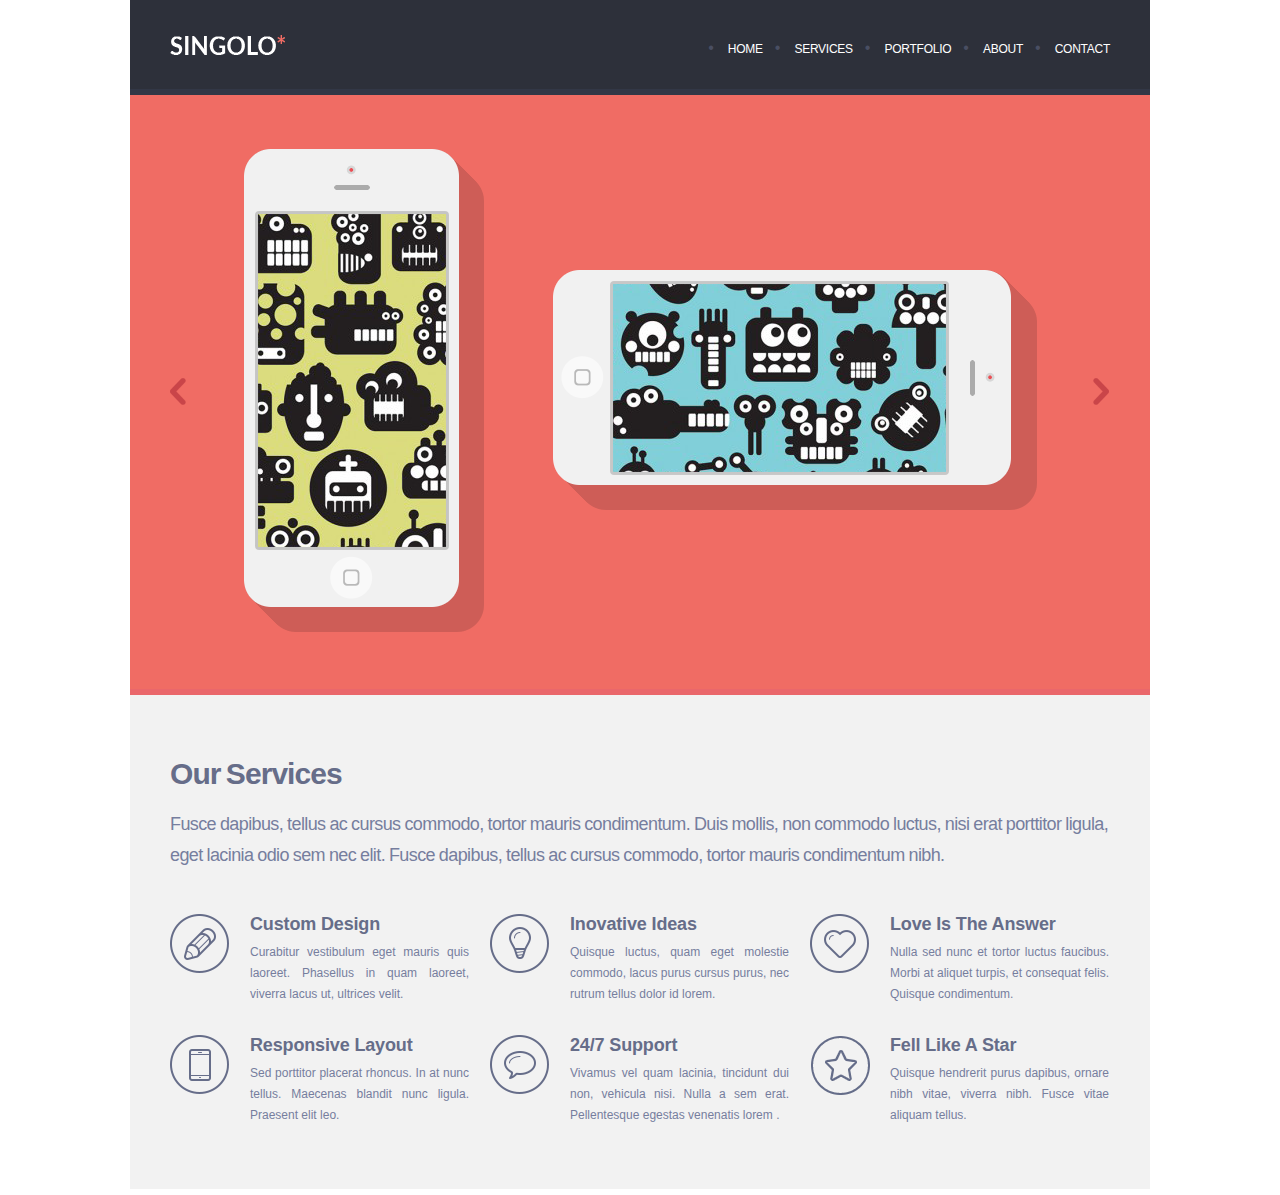
==== index.html @ f2fbe0c8 "feat:add all files" ====
<!DOCTYPE html>
<html lang="en">

<head>
    <meta charset="UTF-8">
    <meta name="viewport" content="width=device-width, initial-scale=1.0">
    <link rel="stylesheet" href="style.css">
    <title>Singolo</title>
</head>

<body>
    <header class="header">
        <div class="wrapper">
            <div class="singolo-logo">
                <a href="#" class="logo-href"> <img class="logo" src="assets/logo.png" alt="logo"></a>
            </div>
            <nav class="navigation">
                <ul>
                    <li class="navigation_item"><a href="#">HOME</a></li>
                    <li class="navigation_item"><a href="#">SERVICES</a></li>
                    <li class="navigation_item"><a href="#">PORTFOLIO</a></li>
                    <li class="navigation_item"><a href="#">ABOUT</a></li>
                    <li class="navigation_item"><a href="#">CONTACT</a></li>
                </ul>
            </nav>
        </div>
        </section>
    </header>

    <section class="slider">
        <div class="wrapper">
            
                <img class="arrow-left" src="assets/slider-left.png" alt="to the previous slide">
                <img class="iphone-vertical" src="assets/iPhone Vertical.png" alt="iphone-verical">
                <img class="iphone-horizontal" src="assets/iPhone Horizontal.png" alt="iphone-horizontal">
                <img class="arrow-right" src="assets/slider-right.png">
         
        </div>
    </section>


    <section class="our-services">
        <div class="wrapper">
            <h1 class="services__header-h1">Our Services</h1>
            <p class="services-paragraf">Fusce dapibus, tellus ac cursus commodo, tortor mauris condimentum. Duis mollis, non commodo luctus, nisi erat porttitor ligula, eget lacinia odio sem nec elit. Fusce dapibus, tellus ac cursus commodo, tortor mauris condimentum nibh.</p>
            <div class="grid-services">
                <div class="icon-pen">
                    <img src="assets/Pen.png" alt="pen icon">
                </div>
                <div class="custom-designe">
                    <h2 class="services__header">Custom Design</h2>
                    <p class="services__description">Curabitur vestibulum eget mauris quis laoreet. Phasellus in quam laoreet, viverra lacus ut, ultrices velit.</p>
                </div>
                <div class="icon-bulb">
                    <img src="assets/Bulb.png" alt="bulb icon">
                </div>
                <div class="inovation-ideas">
                    <h2 class="services__header">Inovative Ideas</h2>
                    <p class="services__description">Quisque luctus, quam eget molestie commodo, lacus purus cursus purus, nec rutrum tellus dolor id lorem.</p>
                </div>
                <div class="icon-heart">
                    <img src="assets/Heart.png" alt="Heart icon">
                </div>
                <div class="love-is-the-answer">
                    <h2 class="services__header">Love Is The Answer</h2>
                    <p class="services__description">Nulla sed nunc et tortor luctus faucibus. Morbi at aliquet turpis, et consequat felis. Quisque condimentum.</p>
                </div>
                <div class="icon-phone">
                    <img src="assets/Phone.png" alt="phone icon">
                </div>
                <div class="responsive-layout">
                    <h2 class="services__header">Responsive Layout</h2>
                    <p class="services__description">Sed porttitor placerat rhoncus. In at nunc tellus. Maecenas blandit nunc ligula. Praesent elit leo.</p>
                </div>
                <div class="icon-sepport">
                    <img src="assets/Bubble.png" alt="bubble icon">
                </div>
                <div class="support">
                    <h2 class="services__header">24/7 Support</h2>
                    <p class="services__description">Vivamus vel quam lacinia, tincidunt dui non, vehicula nisi. Nulla a sem erat. Pellentesque egestas venenatis lorem .</p>
                </div>
                <div class="icon-star">
                    <img src="assets/Star.png" alt="star icon">
                </div>
                <div class="fell-like-a-star">
                    <h2 class="services__header">Fell Like A Star</h2>
                    <p class="services__description">Quisque hendrerit purus dapibus, ornare nibh vitae, viverra nibh. Fusce vitae aliquam tellus.</p>
                </div>
            </div>
        </div>
        <section class="bottom"></section>
        </div>
    </section>
</body>

</html>
---- style.css ----
body {
    margin: 0 auto;
    padding: 0;
    width: 1020px;
}

header {
    height: 95px;
    border-bottom: 6px solid #323746;
    background-color: #2d303a;
    box-sizing: border-box;
}

.wrapper {
    justify-content: space-between;
    margin: 0 auto;
    width: 940px;
    align-items: center;
    box-sizing: border-box;
}

.header {
    display: flex;
}

.singolo-logo {
    float: left;
    margin-top: 35px;
}

.navigation {
    display: flex;
    float: right;
    width: 400 px;
    margin-top: 23px;
}

.navigation ul {
    display: flex;
    padding: 0;
    justify-content: space-between;
}

.navigation ul li {
    margin-left: 12px;
    float: right;
    list-style-type: none;
}

li:before {
    font-family: 'Montserrat', sans-serif;
    font-weight: 400;
    color: #494e62;
    content: "•";
    padding-right: 14px;
}

li:firs-child::before {
    display: none;
}

.navigation ul li a {
    align-items: center;
    justify-content: center;
    height: 40px;
    font-size: 12px;
    font-family: "Lato";
    letter-spacing: -0.25px;
    text-decoration: none;
    font-family: "Lato",sans-serif;
    font-weight: 400;
    color: white;
}

.navigation li a:hover {
    color: #f06c64;
}

li span {
    color: #494e62;
}

.slider {
    height: 600px;
    background-color: #f06c64;
    border-bottom: 6px solid #ea676b;
    box-sizing: border-box;
}

.slider .arrow-left {
    position: relative;
    margin-right: 0;
    margin-bottom: 230px;
}

.arrow-right {
    position: relative;
    margin-bottom: 230px;
    margin-left: 52px;
}

.iphone-vertical {
    position: relative;
    margin-left: 52px;
    margin-top: 53px;
}

.iphone-horizontal {
    position: relative;
    margin-left: 60px;
    margin-bottom: 124px;
}

.our-services {
    height: 500px;
    background-color: #f2f2f2;
    border-bottom: 6px solid #ffffff;
    box-sizing: border-box;
    align-items: center;
    margin: 0 auto;
}

.grid-services {
    display: grid;
    width: 940px;
    height: 208px;
    margin-top: 44px;
    grid-template-columns: 60px 220px 60px 220px 60px 220px;
    grid-template-rows: 50% 50%;
    grid-column-gap: 20px;
    grid-row-gap: 17px;
}

.services__header-h1 {
   
    margin: 0;
  padding-top: 62px;
  font-family: "Lato",sans-serif;
  font-weight: 700;
  font-size: 30px;
  color: #666d89;
  letter-spacing: -0.95px;
  word-spacing: -2px;
  text-align: left;
}

.services-paragraf {
  margin-top: 18px;
  margin-bottom: 0;
  font-family: "Lato",sans-serif;
  font-weight: 300;
  font-size: 18px;
  letter-spacing: -0.6px;
  word-spacing: -0.5px;
  line-height: 1.7em;
  text-align: left;
  color: #767e9e;
}

.icon-pen {
    grid-column-start: 1;
    grid-row-start: 1;
}

.custom-designe {
    grid-column-start: 2;
    grid-row-start: 1;
}

.icon-bulb {
    grid-column-start: 3;
    grid-row-start: 1;
}

.inovation-ideas {
    grid-column-start: 4;
    grid-row-start: 1;
}

.services__header {
    margin-top: 0;
    margin-bottom: 0;
    font-family: "Lato",sans-serif;
    font-weight: 900;
    font-size: 18px;
    letter-spacing: -0.15px;
    color: #666d89;
    text-align: left;
}
.services__description {
    width: 219px;
    margin-top: 7px;
    margin-right: 20px;
    font-family: "Lato", sans-serif;
    font-weight: 400;
    font-size: 12px;
    line-height: 1.75em;
    letter-spacing: 0px;
    text-align: justify;
    color: #767e9e;
}
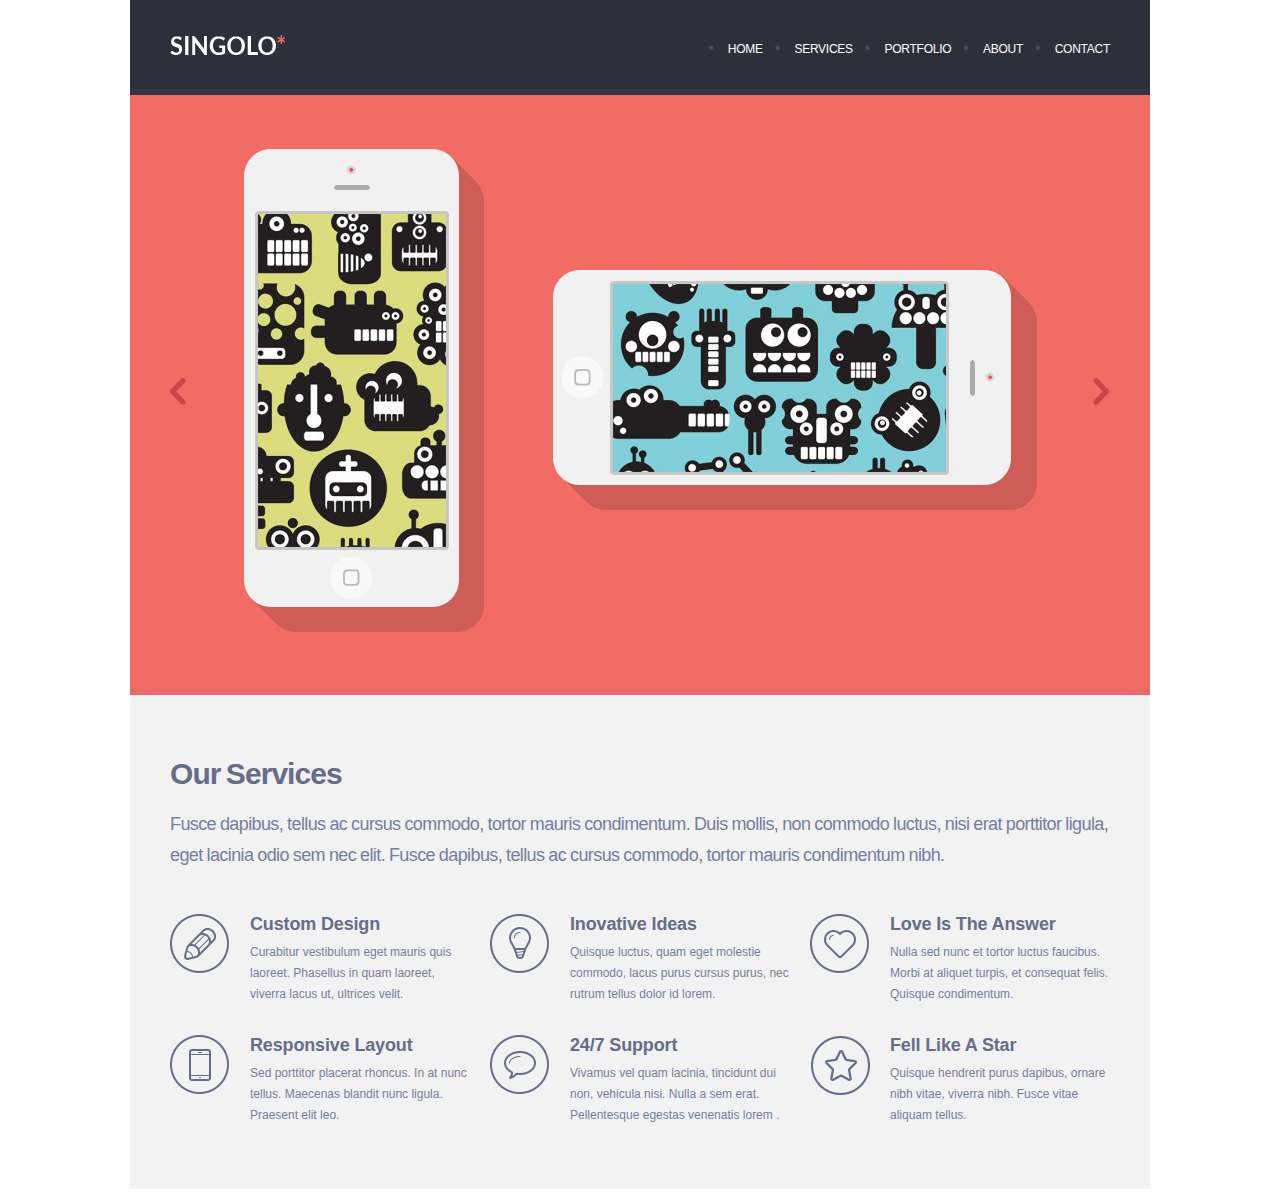
==== commit 237eff0d: "feat:add singolo2 files" ====
--- a/index.html
+++ b/index.html
@@ -5,6 +5,7 @@
     <meta charset="UTF-8">
     <meta name="viewport" content="width=device-width, initial-scale=1.0">
     <link rel="stylesheet" href="style.css">
+
     <title>Singolo</title>
 </head>
 
--- a/style.css
+++ b/style.css
@@ -181,11 +181,10 @@
     margin-top: 0;
     margin-bottom: 0;
     font-family: "Lato",sans-serif;
-    font-weight: 900;
+    font-weight: 700;
     font-size: 18px;
     letter-spacing: -0.15px;
     color: #666d89;
-    text-align: left;
 }
 .services__description {
     width: 219px;
@@ -196,6 +195,6 @@
     font-size: 12px;
     line-height: 1.75em;
     letter-spacing: 0px;
-    text-align: justify;
+    text-align: j;
     color: #767e9e;
 }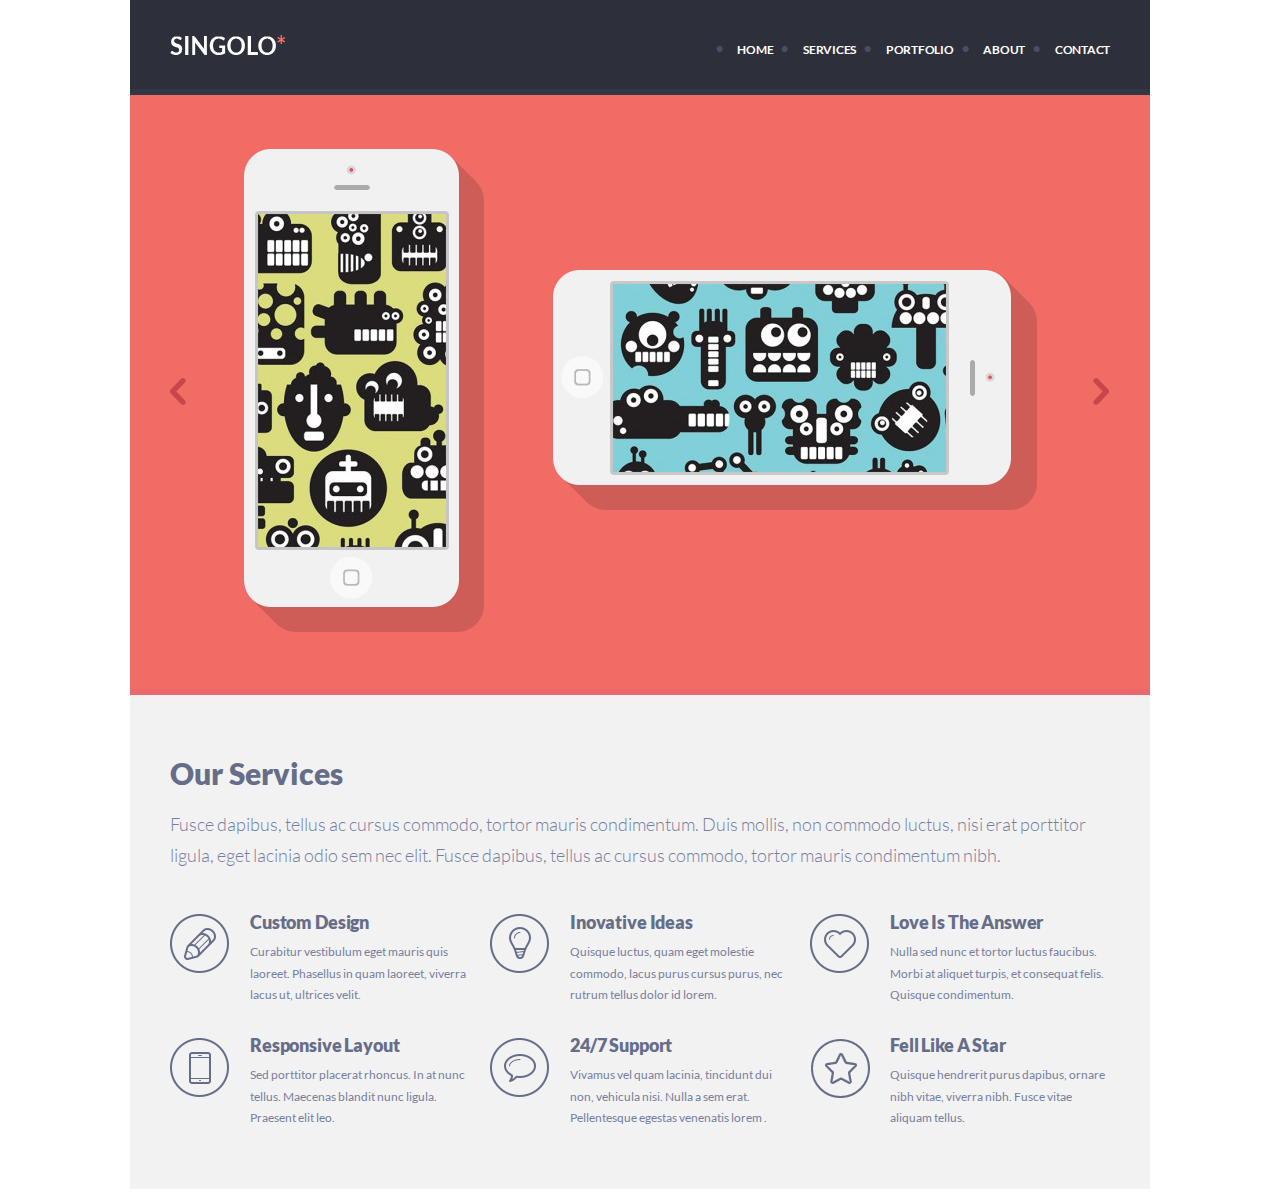
==== commit 86099fb7: "feat:add singolo3 files" ====
--- a/index.html
+++ b/index.html
@@ -5,6 +5,7 @@
     <meta charset="UTF-8">
     <meta name="viewport" content="width=device-width, initial-scale=1.0">
     <link rel="stylesheet" href="style.css">
+    <link rel="stylesheet" href="fonts2.css">
 
     <title>Singolo</title>
 </head>
@@ -43,7 +44,10 @@
     <section class="our-services">
         <div class="wrapper">
             <h1 class="services__header-h1">Our Services</h1>
-            <p class="services-paragraf">Fusce dapibus, tellus ac cursus commodo, tortor mauris condimentum. Duis mollis, non commodo luctus, nisi erat porttitor ligula, eget lacinia odio sem nec elit. Fusce dapibus, tellus ac cursus commodo, tortor mauris condimentum nibh.</p>
+            <p class="services-paragraf">Fusce dapibus, tellus ac cursus commodo, tortor mauris condimentum.
+                Duis mollis, non commodo luctus, nisi erat porttitor
+                ligula, eget lacinia odio sem nec elit.
+                Fusce dapibus, tellus ac cursus commodo, tortor mauris condimentum nibh.</p>
             <div class="grid-services">
                 <div class="icon-pen">
                     <img src="assets/Pen.png" alt="pen icon">
--- a/style.css
+++ b/style.css
@@ -1,7 +1,7 @@
 body {
     margin: 0 auto;
     padding: 0;
-    width: 1020px;
+    max-width: 1020px;
 }
 
 header {
@@ -31,8 +31,8 @@
 .navigation {
     display: flex;
     float: right;
-    width: 400 px;
-    margin-top: 23px;
+    margin-top: 22px;
+    letter-spacing: -0.25px;
 }
 
 .navigation ul {
@@ -42,13 +42,13 @@
 }
 
 .navigation ul li {
-    margin-left: 12px;
+    margin-left: 7px;
     float: right;
     list-style-type: none;
 }
 
 li:before {
-    font-family: 'Montserrat', sans-serif;
+    font-family: 'Lato';
     font-weight: 400;
     color: #494e62;
     content: "•";
@@ -60,16 +60,14 @@
 }
 
 .navigation ul li a {
-    align-items: center;
     justify-content: center;
-    height: 40px;
     font-size: 12px;
     font-family: "Lato";
-    letter-spacing: -0.25px;
     text-decoration: none;
-    font-family: "Lato",sans-serif;
-    font-weight: 400;
+    font-family: "Lato";
+    font-weight: 700;
     color: white;
+    text-align: right;
 }
 
 .navigation li a:hover {
@@ -91,12 +89,14 @@
     position: relative;
     margin-right: 0;
     margin-bottom: 230px;
+    cursor: pointer;
 }
 
 .arrow-right {
     position: relative;
     margin-bottom: 230px;
     margin-left: 52px;
+    cursor: pointer;
 }
 
 .iphone-vertical {
@@ -124,42 +124,54 @@
     display: grid;
     width: 940px;
     height: 208px;
-    margin-top: 44px;
+    margin-top: 41px;
     grid-template-columns: 60px 220px 60px 220px 60px 220px;
     grid-template-rows: 50% 50%;
     grid-column-gap: 20px;
-    grid-row-gap: 17px;
+    grid-row-gap: 19px;
 }
 
 .services__header-h1 {
    
-    margin: 0;
-  padding-top: 62px;
-  font-family: "Lato",sans-serif;
-  font-weight: 700;
+ margin: 0;
+  padding-top: 60px;
+  font-family: "Lato";
+  font-weight: 900;
   font-size: 30px;
-  color: #666d89;
-  letter-spacing: -0.95px;
-  word-spacing: -2px;
+  color: #666d89;   
   text-align: left;
 }
 
 .services-paragraf {
   margin-top: 18px;
   margin-bottom: 0;
-  font-family: "Lato",sans-serif;
+  font-family: "Lato";
   font-weight: 300;
   font-size: 18px;
-  letter-spacing: -0.6px;
-  word-spacing: -0.5px;
   line-height: 1.7em;
   text-align: left;
   color: #767e9e;
 }
 
 .icon-pen {
+    margin-top: 3px;
     grid-column-start: 1;
     grid-row-start: 1;
+}
+.icon-bulb{
+    margin-top: 3px;
+}
+.icon-heart{
+    margin-top: 3px;
+}
+.icon-phone{
+    margin-top: 4px;
+}
+.icon-sepport{
+    margin-top: 4px;
+}
+.icon-star{
+    margin-top: 4px;
 }
 
 .custom-designe {
@@ -180,21 +192,20 @@
 .services__header {
     margin-top: 0;
     margin-bottom: 0;
-    font-family: "Lato",sans-serif;
-    font-weight: 700;
+    font-family: "Lato";
+    font-weight: 900;
     font-size: 18px;
     letter-spacing: -0.15px;
     color: #666d89;
 }
 .services__description {
     width: 219px;
-    margin-top: 7px;
-    margin-right: 20px;
-    font-family: "Lato", sans-serif;
+    margin-top: 8px;
+    font-family: "Lato";
     font-weight: 400;
     font-size: 12px;
-    line-height: 1.75em;
-    letter-spacing: 0px;
-    text-align: j;
+    line-height: 1.8em;
     color: #767e9e;
-}+    text-align: left;
+}
+
--- a/fonts2.css
+++ b/fonts2.css
@@ -0,0 +1,31 @@
+@font-face {
+    font-family: "Lato";
+    font-style: normal;
+    font-weight: 300;
+    font-display: swap;
+    src: local("Lato Light"), local("Lato-Light"), url(assets/Lato-Light.ttf) format("truetype");
+  }
+
+  @font-face {
+    font-family: "Lato";
+    font-style: normal;
+    font-weight: 400;
+    font-display: swap;
+    src: local("Lato Regular"), local("Lato-Regular"), url(assets/Lato-Regular.ttf) format("truetype");
+  }
+
+  @font-face {
+    font-family: "Lato";
+    font-style: normal;
+    font-weight: 700;
+    font-display: swap;
+    src: local("Lato Bold"), local("Lato-Bold"), url(assets/Lato-Bold.ttf) format("truetype");
+  }
+
+  @font-face {
+    font-family: "Lato";
+    font-style: normal;
+    font-weight: 900;
+    font-display: swap;
+    src: local("Lato Black"), local("Lato-Black"), url(assets/Lato-Black.ttf) format("truetype");
+  }
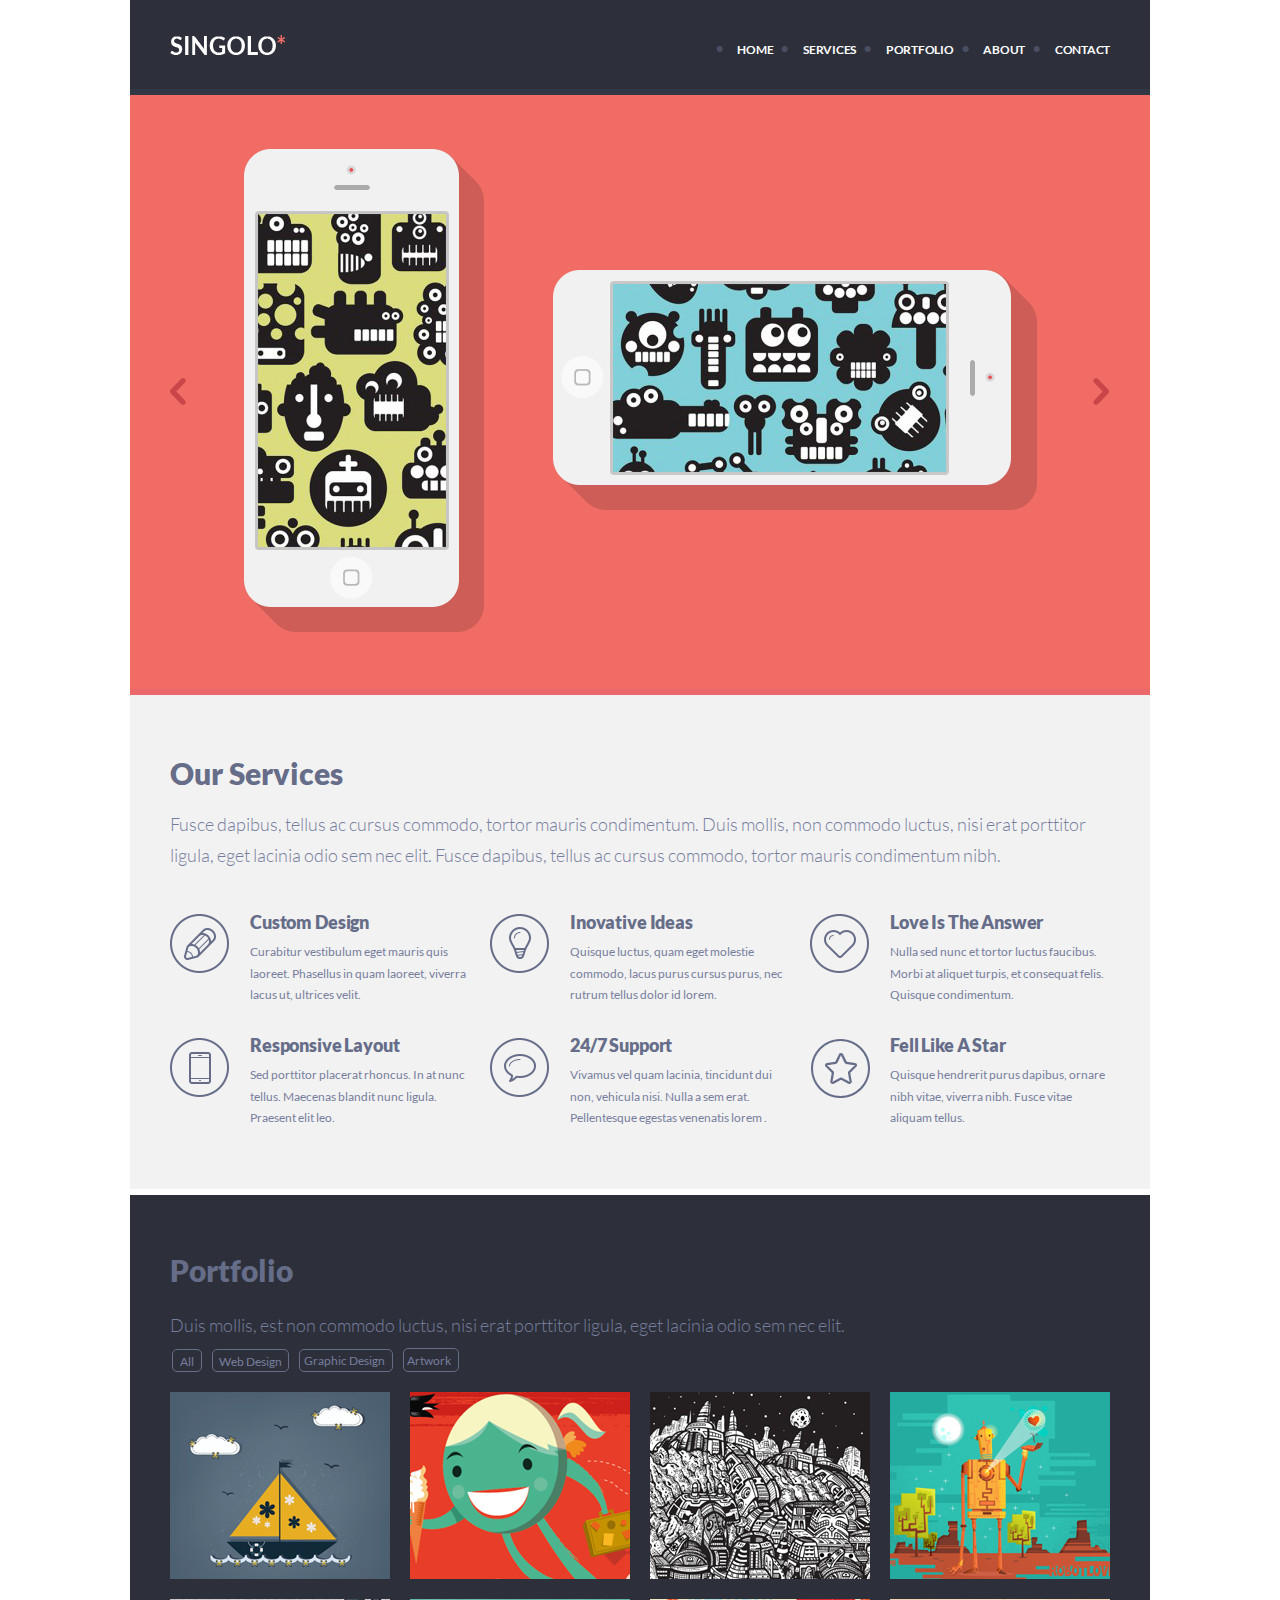
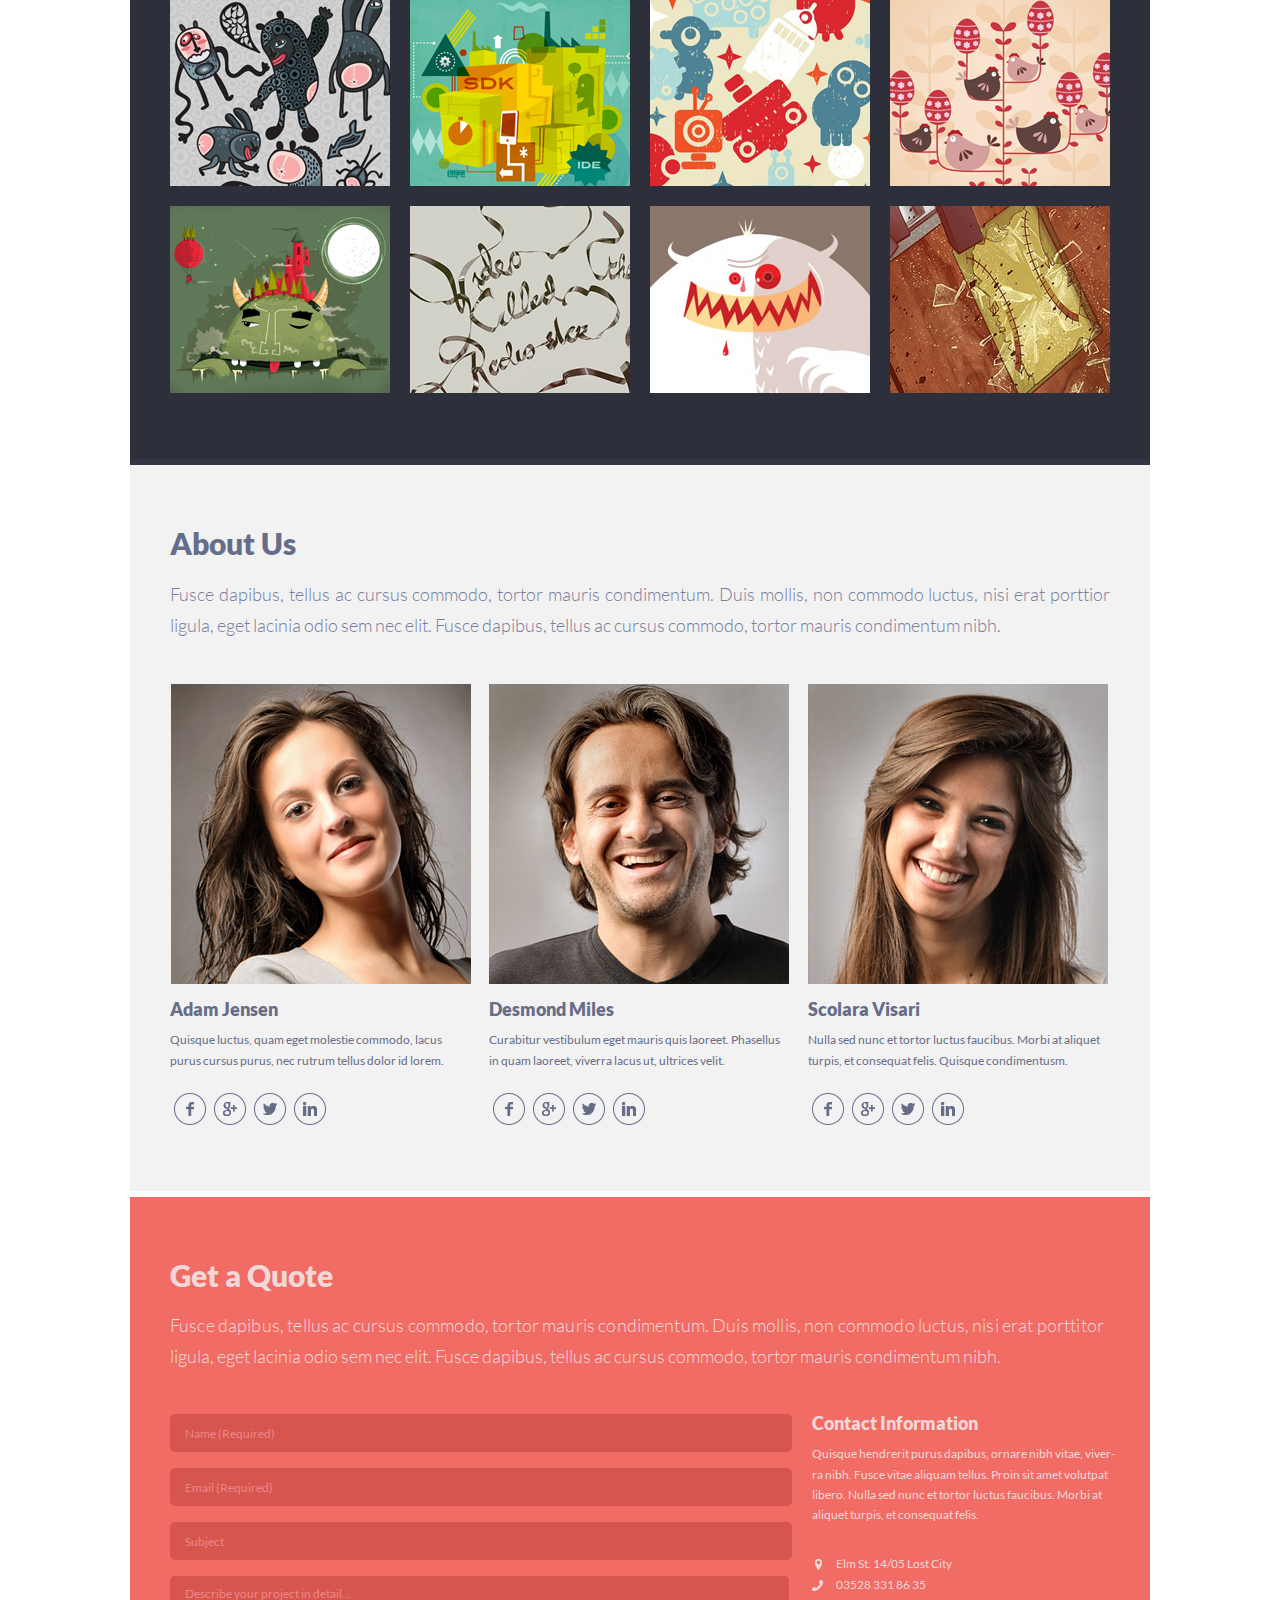
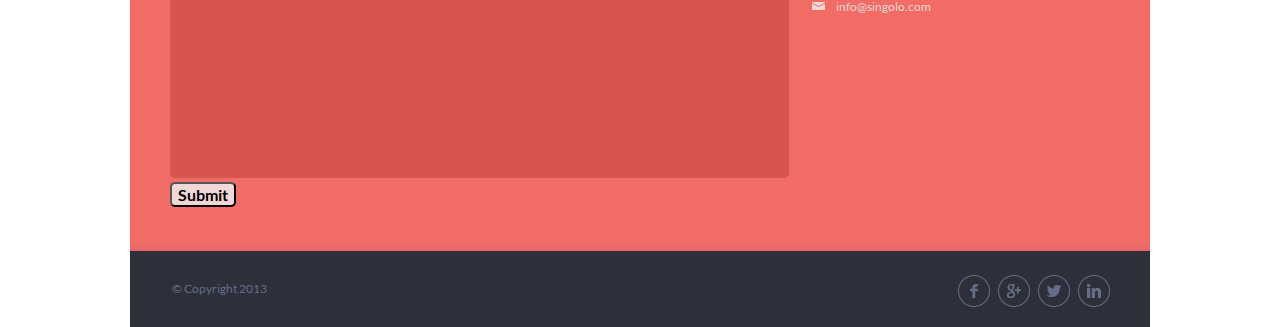
==== commit 32e675b5: "feat:add Singolo project" ====
--- a/index.html
+++ b/index.html
@@ -14,7 +14,7 @@
     <header class="header">
         <div class="wrapper">
             <div class="singolo-logo">
-                <a href="#" class="logo-href"> <img class="logo" src="assets/logo.png" alt="logo"></a>
+                <a href="#" class="logo-href"> <img class="logo" src="assets/img/logo.png" alt="logo"></a>
             </div>
             <nav class="navigation">
                 <ul>
@@ -31,16 +31,14 @@
 
     <section class="slider">
         <div class="wrapper">
-            
-                <img class="arrow-left" src="assets/slider-left.png" alt="to the previous slide">
-                <img class="iphone-vertical" src="assets/iPhone Vertical.png" alt="iphone-verical">
-                <img class="iphone-horizontal" src="assets/iPhone Horizontal.png" alt="iphone-horizontal">
-                <img class="arrow-right" src="assets/slider-right.png">
-         
+
+            <img class="arrow-left" src="assets/img/slider-left.png" alt="to the previous slide">
+            <img class="iphone-vertical" src="assets/img/iPhone Vertical.png" alt="iphone-verical">
+            <img class="iphone-horizontal" src="assets/img/iPhone Horizontal.png" alt="iphone-horizontal">
+            <img class="arrow-right" src="assets/img//slider-right.png">
+
         </div>
     </section>
-
-
     <section class="our-services">
         <div class="wrapper">
             <h1 class="services__header-h1">Our Services</h1>
@@ -50,52 +48,202 @@
                 Fusce dapibus, tellus ac cursus commodo, tortor mauris condimentum nibh.</p>
             <div class="grid-services">
                 <div class="icon-pen">
-                    <img src="assets/Pen.png" alt="pen icon">
+                    <img src="assets/img/Pen.png" alt="pen icon">
                 </div>
                 <div class="custom-designe">
                     <h2 class="services__header">Custom Design</h2>
-                    <p class="services__description">Curabitur vestibulum eget mauris quis laoreet. Phasellus in quam laoreet, viverra lacus ut, ultrices velit.</p>
+                    <p class="services__description">Curabitur vestibulum eget mauris quis laoreet. Phasellus in quam
+                        laoreet, viverra lacus ut, ultrices velit.</p>
                 </div>
                 <div class="icon-bulb">
-                    <img src="assets/Bulb.png" alt="bulb icon">
+                    <img src="assets/img/Bulb.png" alt="bulb icon">
                 </div>
                 <div class="inovation-ideas">
                     <h2 class="services__header">Inovative Ideas</h2>
-                    <p class="services__description">Quisque luctus, quam eget molestie commodo, lacus purus cursus purus, nec rutrum tellus dolor id lorem.</p>
+                    <p class="services__description">Quisque luctus, quam eget molestie commodo, lacus purus cursus
+                        purus, nec rutrum tellus dolor id lorem.</p>
                 </div>
                 <div class="icon-heart">
-                    <img src="assets/Heart.png" alt="Heart icon">
+                    <img src="assets/img/Heart.png" alt="Heart icon">
                 </div>
                 <div class="love-is-the-answer">
                     <h2 class="services__header">Love Is The Answer</h2>
-                    <p class="services__description">Nulla sed nunc et tortor luctus faucibus. Morbi at aliquet turpis, et consequat felis. Quisque condimentum.</p>
+                    <p class="services__description">Nulla sed nunc et tortor luctus faucibus. Morbi at aliquet turpis,
+                        et consequat felis. Quisque condimentum.</p>
                 </div>
                 <div class="icon-phone">
-                    <img src="assets/Phone.png" alt="phone icon">
+                    <img src="assets/img/Phone.png" alt="phone icon">
                 </div>
                 <div class="responsive-layout">
                     <h2 class="services__header">Responsive Layout</h2>
-                    <p class="services__description">Sed porttitor placerat rhoncus. In at nunc tellus. Maecenas blandit nunc ligula. Praesent elit leo.</p>
+                    <p class="services__description">Sed porttitor placerat rhoncus. In at nunc tellus. Maecenas blandit
+                        nunc ligula. Praesent elit leo.</p>
                 </div>
                 <div class="icon-sepport">
-                    <img src="assets/Bubble.png" alt="bubble icon">
+                    <img src="assets/img/Bubble.png" alt="bubble icon">
                 </div>
                 <div class="support">
                     <h2 class="services__header">24/7 Support</h2>
-                    <p class="services__description">Vivamus vel quam lacinia, tincidunt dui non, vehicula nisi. Nulla a sem erat. Pellentesque egestas venenatis lorem .</p>
+                    <p class="services__description">Vivamus vel quam lacinia, tincidunt dui non, vehicula nisi. Nulla a
+                        sem erat. Pellentesque egestas venenatis lorem .</p>
                 </div>
                 <div class="icon-star">
-                    <img src="assets/Star.png" alt="star icon">
+                    <img src="assets/img/Star.png" alt="star icon">
                 </div>
                 <div class="fell-like-a-star">
                     <h2 class="services__header">Fell Like A Star</h2>
-                    <p class="services__description">Quisque hendrerit purus dapibus, ornare nibh vitae, viverra nibh. Fusce vitae aliquam tellus.</p>
+                    <p class="services__description">Quisque hendrerit purus dapibus, ornare nibh vitae, viverra nibh.
+                        Fusce vitae aliquam tellus.</p>
                 </div>
             </div>
         </div>
         <section class="bottom"></section>
         </div>
     </section>
+    <div class="portfolio">
+        <div class="wrapper">
+            <h2 class="portfolio-h2">Portfolio</h2>
+            <p class="portfolio-description">Duis mollis, est non commodo luctus, nisi erat porttitor ligula, eget
+                lacinia odio sem nec elit.</p>
+            <nav class="nav-buttoms">
+                <ul>
+                    <li><a class="nav-buttom-all" href="#">All</a></li>
+                    <li><a class="nav-buttom-web-designe" href="#">Web Design</a></li>
+                    <li><a class="nav-buttom-graphic-designe" href="#">Graphic Design</a></li>
+                    <li><a class="nav-buttom-atwork" href="#">Artwork</a></li>
+                </ul>
+            </nav>
+
+            <div class="container">
+                <div><img src="assets/img/ship.png" alt="ship pic"></div>
+                <div><img src="assets/img/gringirl.png" alt="green girl pic"></div>
+                <div><img src="assets/img/town.png" alt="town pic"></div>
+                <div><img src="assets/img/robot.png" alt="robot pic"></div>
+                <div><img src="assets/img/rabbits.png" alt="rabbits pic"></div>
+                <div><img src="assets/img/sdk.png" alt="sdk pic"></div>
+                <div><img src="assets/img/abstract.png" alt="abstract pic"></div>
+                <div><img src="assets/img/chicken.png" alt="chicken pic"></div>
+                <div><img src="assets/img/monster.png" alt="monster pic"></div>
+                <div><img src="assets/img/text.png" alt="text pic"></div>
+                <div><img src="assets/img/vampire.png" alt="vampire pic"></div>
+                <div><img src="assets/img/door.png" alt="door pic"></div>
+
+            </div>
+        </div>
+    </div>
+    <div class="about-us">
+        <div class="wrapper">
+            <h2 class="about-us-heading">About Us</h2>
+            <p class="about-us-description">Fusce dapibus, tellus ac cursus commodo, tortor mauris condimentum. Duis
+                mollis, non commodo luctus, nisi erat porttior ligula, eget lacinia odio sem nec elit. Fusce dapibus,
+                tellus ac cursus commodo, tortor mauris condimentum nibh.</p>
+            <div class="about-us-photos">
+                <div>
+                    <img src="assets/img/adam.png" alt="Adam Jensen photo">
+                </div>
+                <div>
+                    <img src="assets/img/desmond.png" alt="Desmon Miles photo">
+                </div>
+                <div>
+                    <img src="assets/img/scolara.png" alt="Scolara Visari photo">
+                </div>
+            </div>
+            <div class="photos-description">
+                <div class="adam-information">
+                    <h2>Adam Jensen</h2>
+                    <p class="adam-paragraph">
+                        Quisque luctus, quam eget molestie commodo, lacus purus cursus
+                        purus, nec rutrum tellus dolor id lorem.
+                    </p>
+                    <img class="social" src="assets/img/facebook.png" alt="facebook icon">
+                    <img class="social" src="assets/img/google.png" alt="google icon">
+                    <img class="social" src="assets/img/twitter.png" alt="twitter icon">
+                    <img class="social" src="assets/img/linkedIn.png" alt="linkedIn icon">
+                </div>
+                <div>
+                    <h2>Desmond Miles</h2>
+                    <p class="desmon-paragraph">
+                        Curabitur vestibulum eget mauris quis laoreet. Phasellus in quam
+                        laoreet, viverra lacus ut, ultrices velit.
+                    </p>
+                    <img class="social" src="assets/img/facebook.png" alt="facebook icon">
+                    <img class="social" src="assets/img/google.png" alt="google icon">
+                    <img class="social" src="assets/img/twitter.png" alt="twitter icon">
+                    <img class="social" src="assets/img/linkedIn.png" alt="linkedIn icon">
+                </div>
+                <div>
+                    <h2 class="scolara_h2">Scolara Visari</h2>
+                    <p class="scolara-paragraph">
+                        Nulla sed nunc et tortor luctus faucibus. Morbi at aliquet turpis,
+                        et consequat felis. Quisque condimentusm.
+                    </p>
+                    <img class="social" src="assets/img/facebook.png" alt="facebook icon">
+                    <img class="social" src="assets/img/google.png" alt="google icon">
+                    <img class="social" src="assets/img/twitter.png" alt="twitter icon">
+                    <img class="social" src="assets/img/linkedIn.png" alt="linkedIn icon">
+                </div>
+            </div>
+        </div>
+    </div>
+    <div class="quote">
+        <div class="wrapper">
+            <h2 class="quote__header">Get a Quote</h2>
+            <p class="quote__paragraph">Fusce dapibus, tellus ac cursus commodo, tortor mauris condimentum. Duis mollis,
+                non commodo luctus, nisi erat porttitor ligula, eget
+                lacinia odio sem nec elit. Fusce dapibus, tellus ac cursus commodo,
+                tortor mauris condimentum nibh.</p>
+            <div class="flex-content">
+                <form>
+                    <input name="user-name" type="text" placeholder="Name (Required)" id="user-name" required>
+                    <input name="email" type="email" placeholder="Email (Required)" id="email" required>
+                    <input name="subject" type="text" placeholder="Subject" id="subject">
+                    <textarea name="textarea" placeholder="Describe your project in detail..." id="project-details"
+                        cols="30" rows="10"></textarea>
+                    <button type="submit">Submit</button>
+                </form>
+
+                <div class="information">
+                    <h3>Contact Information</h3>
+                    <p class="information-text">
+                        Quisque hendrerit purus dapibus, ornare nibh vitae, viver-<br>ra nibh.
+                        Fusce vitae aliquam tellus. Proin sit amet volutpat libero. Nulla
+                        sed nunc et tortor luctus faucibus. Morbi at aliquet turpis, et
+                        consequat felis.
+                    </p>
+                    <div class="contacts-block">
+                        <div class="map-img">
+                            <img src="assets/img/location.png" alt="location icon">
+                        </div>
+                        <a class="text_location" href="#">
+                            Elm St. 14/05 Lost City
+                        </a>
+                        <div>
+                            <img class="contact_number" src="assets/img/contact-number.png" alt="phone icon">
+                        </div>
+                        <a class="number" href="tel:035283318635">03528 331 86 35</a>
+
+                        <div class="mail_adress">
+                            <img class="mail" src="assets/img/mail.png" alt="mail icon">
+                        </div>
+                        <a class="e_mail" href="mailto:info@singolo.com">info@singolo.com</a>
+                    </div>
+                </div>
+            </div>
+        </div>
+    </div>
+    <footer class="footer">
+        <div class="wrapper">
+            <p class="copyright">
+                © Copyright 2013
+            </p>
+            <div class="footer-icons">
+                <img class="social" src="assets/img/facebook.png" alt="facebook icon">
+                <img class="social" src="assets/img/google.png" alt="google icon">
+                <img class="social" src="assets/img/twitter.png" alt="twitter icon">
+                <img class="social" src="assets/img/linkedIn.png" alt="linkedIn icon">
+            </div>
+        </div>
+    </footer>
 </body>
 
 </html>--- a/style.css
+++ b/style.css
@@ -2,6 +2,13 @@
     margin: 0 auto;
     padding: 0;
     max-width: 1020px;
+}
+
+.wrapper {
+    max-width: 1020px;
+    margin: 0 auto;
+    padding-left: 40px;
+    padding-right: 40px;
 }
 
 header {
@@ -11,18 +18,6 @@
     box-sizing: border-box;
 }
 
-.wrapper {
-    justify-content: space-between;
-    margin: 0 auto;
-    width: 940px;
-    align-items: center;
-    box-sizing: border-box;
-}
-
-.header {
-    display: flex;
-}
-
 .singolo-logo {
     float: left;
     margin-top: 35px;
@@ -47,7 +42,7 @@
     list-style-type: none;
 }
 
-li:before {
+.navigation ul li:before {
     font-family: 'Lato';
     font-weight: 400;
     color: #494e62;
@@ -132,25 +127,24 @@
 }
 
 .services__header-h1 {
-   
- margin: 0;
-  padding-top: 60px;
-  font-family: "Lato";
-  font-weight: 900;
-  font-size: 30px;
-  color: #666d89;   
-  text-align: left;
+    margin: 0;
+    padding-top: 60px;
+    font-family: "Lato";
+    font-weight: 900;
+    font-size: 30px;
+    color: #666d89;
+    text-align: left;
 }
 
 .services-paragraf {
-  margin-top: 18px;
-  margin-bottom: 0;
-  font-family: "Lato";
-  font-weight: 300;
-  font-size: 18px;
-  line-height: 1.7em;
-  text-align: left;
-  color: #767e9e;
+    margin-top: 18px;
+    margin-bottom: 0;
+    font-family: "Lato";
+    font-weight: 300;
+    font-size: 18px;
+    line-height: 1.7em;
+    text-align: left;
+    color: #767e9e;
 }
 
 .icon-pen {
@@ -158,19 +152,24 @@
     grid-column-start: 1;
     grid-row-start: 1;
 }
-.icon-bulb{
+
+.icon-bulb {
     margin-top: 3px;
 }
-.icon-heart{
+
+.icon-heart {
     margin-top: 3px;
 }
-.icon-phone{
+
+.icon-phone {
     margin-top: 4px;
 }
-.icon-sepport{
+
+.icon-sepport {
     margin-top: 4px;
 }
-.icon-star{
+
+.icon-star {
     margin-top: 4px;
 }
 
@@ -198,6 +197,7 @@
     letter-spacing: -0.15px;
     color: #666d89;
 }
+
 .services__description {
     width: 219px;
     margin-top: 8px;
@@ -209,3 +209,384 @@
     text-align: left;
 }
 
+.portfolio {
+    max-width: 1020px;
+    height: 864px;
+    background-color: #2d303a;
+    border-bottom: 6px solid #323746;
+    margin: 0 auto;
+}
+
+.about-us {
+    max-width: 1020px;
+    height: 726px;
+    background-color: #f2f2f2;
+    border-bottom: 6px solid #ffffff;
+    margin: 0 auto;
+}
+
+.portfolio-h2 {
+    margin: 0;
+    padding-top: 57px;
+    font-size: 30px;
+    font-weight: 900;
+    font-family: "Lato";
+    text-align: left;
+    color: #666d89;
+}
+
+.portfolio-description {
+    font-family: "Lato";
+    font-size: 18px;
+    font-weight: 300;
+    color: #767e9e;
+    text-align: left;
+    margin-top: 22px;
+    margin-bottom: 0;
+}
+
+.nav-buttoms ul {
+    display: flex;
+    padding-left: 0;
+    margin-top: 8px;
+    margin-bottom: 20px;
+ margin-left: 2px;
+
+}
+.nav-buttoms ul li {
+    display: flex;
+
+}
+
+.nav-buttoms ul li a {
+    display: flex;
+    text-decoration: none;
+    font-family: "Lato";
+    font-size: 12px;
+    font-weight: 400;
+    color: #767e9e;
+    justify-content: center;
+    align-items: center;
+    float: left;
+    border: 1px solid #666d89;
+    border-radius: 5px;
+    padding: 0;
+    margin-right: 10px;
+    margin-left: 0;
+}
+
+.nav-buttoms ul li a.nav-buttom-all {
+    padding: 4px 7px 2px 7px;
+}
+
+.nav-buttoms ul li a.nav-buttom-all:hover {
+    color: #dedede;
+}
+
+.nav-buttoms ul li a.nav-buttom-web-designe {
+    padding: 4px 6px 2px 6px;
+}
+
+.nav-buttoms ul li a.nav-buttom-graphic-designe {
+    padding: 3px 7px 3px 4px;
+}
+
+.nav-buttoms ul li a.nav-buttom-atwork {
+    padding: 4px 6.5px 2px 3px;
+    margin-top: -1px;
+}
+
+.nav-buttoms :hover {
+    color: #dedede;
+    border-color: #dedede;
+    cursor: pointer;
+}
+
+.container {
+    display: grid;
+    max-height: 620px;
+    grid-template-rows: repeat (3, 190px);
+    grid-row-gap: 16px;
+    grid-template-columns: repeat(4, 220px);
+    grid-column-gap: 20px;
+    overflow: hidden;
+}
+
+.about-us-heading {
+    font-family: "Lato";
+    font-size: 30px;
+    font-weight: 900;
+    color: #666d89;
+    margin: 0;
+    padding-top: 60px;
+}
+
+.about-us-description {
+    font-family: "Lato";
+    font-size: 18px;
+    font-weight: 300;
+    color: #767e9e;
+    text-align: left;
+    margin-top: 18px;
+    text-align: justify;
+    line-height: 1.7em;
+}
+
+.about-us-photos {
+    display: grid;
+    grid-template-columns: repeat(3, 300px);
+    grid-template-rows: 300px;
+    grid-column-gap: 19px;
+    margin-top: 44px;
+}
+
+.photos-description {
+    display: grid;
+    grid-template-columns: repeat(3, 300px);
+    grid-template-rows: repeat(3, 35px);
+    grid-column-gap: 19px;
+}
+
+h2 {
+    font-family: "Lato";
+    font-weight: 900;
+    font-size: 18px;
+    color: #666d89;
+    text-align: left;
+    margin-top: 14px;
+    margin-bottom: 0;
+}
+
+p {
+    grid-row-start: 2;
+    font-family: "Lato";
+    font-weight: 400;
+    font-size: 12px;
+    text-align: left;
+    color: #666d89;
+    line-height: 1.7em;
+    margin-top: 10px;
+}
+
+p .adam-paragraph {
+    letter-spacing: -0.06px;
+}
+
+.social {
+    grid-row-start: 3;
+    margin-top: 10px;
+    cursor: pointer;
+    margin-left: 4px;
+}
+
+.social:hover {
+    background-color: rgba(70, 68, 105, 60%);
+    border-radius: 20px;
+}
+
+body {
+    margin: 0 auto;
+}
+
+.quote {
+    max-width: 1020px;
+    height: 654px;
+    background-color: #f06c64;
+    border-bottom: 6px solid #ea676b;
+    box-sizing: border-box;
+    margin: 0 auto;
+}
+
+.footer {
+    max-width: 1020px;
+    height: 76px;
+    background-color: #2d303a;
+}
+
+.quote__header {
+    margin: 0;
+    color: #f0d8d9;
+    font-family: "Lato";
+    font-weight: 900;
+    text-align: left;
+    font-size: 30px;
+    padding-top: 60px;
+}
+
+p.quote__paragraph {
+    padding-top: 0;
+    margin-top: 17px;
+    margin-bottom: 0;
+    padding-left: 0px;
+    padding-bottom: 0px;
+    font-size: 18px;
+    line-height: 1.7em;
+    font-weight: 300;
+    font-family: Lato;
+    color: #f0d8d9;
+    text-align: left;
+}
+
+.quote__paragraph::first-line {
+    letter-spacing: 0.15px;
+}
+
+form {
+    max-width: 625px;
+    margin-top: 27px;
+}
+
+.flex-content {
+    display: flex;
+}
+
+input {
+    width: 605px;
+    height: 36px;
+    margin-top: 16px;
+    padding-left: 15px;
+    background-color: #d6564f;
+    border-radius: 5px;
+    border-style: none;
+    color: #f0d8d9;
+}
+
+textarea {
+    width: 589px;
+    height: 190px;
+    margin-top: 16px;
+    padding-top: 10px;
+    padding-left: 15px;
+    padding-right: 15px;
+    border-radius: 5px;
+    border-style: none;
+    background-color: #d6564f;
+    color: #f0d8d9;
+    resize: none;
+}
+
+input::placeholder {
+    font-size: 12px;
+    font-weight: 400;
+    font-family: "Lato";
+    color: #f08586;
+}
+
+textarea::placeholder {
+    font-size: 12px;
+    font-weight: 400;
+    font-family: "Lato";
+    color: #f08586;
+}
+
+button {
+    display: block;
+    font-family: Lato;
+    font-weight: 700;
+    font-size: 16px;
+    background-color: #f0d8d9;
+    border-radius: 5px;
+    cursor: pointer;
+}
+
+.contacts-block {
+    display: grid;
+    max-height: 617px;
+    padding-left: 20px;
+    margin-top: 30px;
+    grid-template-columns: 20px 300px;
+    grid-template-rows: 18px 16px 16px;
+    grid-column-gap: 3.5px;
+    grid-row-gap: 3px;
+}
+
+h3 {
+    margin-top: 41px;
+    margin-left: 20px;
+    margin-bottom: 0;
+    font-size: 18px;
+    color: #f0d8d9;
+    font-family: "Lato";
+    font-weight: 900;
+    text-align: left;
+}
+
+.information-text {
+    margin-top: 10px;
+    margin-left: 20px;
+    margin-bottom: 0;
+    font-size: 12px;
+    color: #f0d8d9;
+    font-family: "Lato";
+    font-weight: 400;
+    line-height: 1.7em;
+}
+
+.information-text::first-line {
+    text-align: left;
+}
+
+.text_location {
+    grid-row-start: 1;
+    grid-column-start: 2;
+    padding-bottom: 0;
+    font-size: 12px;
+    font-weight: 400;
+    font-family: Lato;
+    color: #f0d8d9;
+    letter-spacing: 0px;
+    text-decoration: none;
+}
+
+.number {
+    font-size: 12px;
+    font-weight: 400;
+    font-family: "Lato";
+    color: #f0d8d9;
+    text-decoration: none;
+}
+
+.e_mail {
+    margin-top: 3px;
+    font-size: 12px;
+    font-weight: 400;
+    font-family: "Lato";
+    color: #f0d8d9;
+    text-decoration: none;
+}
+
+.map-img {
+    grid-row-start: 1;
+    grid-column-start: 1;
+    margin-left: 3px;
+}
+
+.footer {
+    margin: 0 auto;
+}
+
+p.copyright {
+    font-family: "Lato";
+    font-weight: 400;
+    font-size: 12px;
+    color: #666d89;
+    margin-left: 2px;
+    display: inline-block;
+    margin-top: 28px;
+}
+
+.footer-icons {
+    cursor: pointer;
+    display: inline-block;
+    float: right;
+    margin-top: 14px;
+}
+
+.social {
+    margin-left: 4px;
+}
+
+.social:hover {
+    background-color: #ffffff;
+    border-radius: 20px;
+}